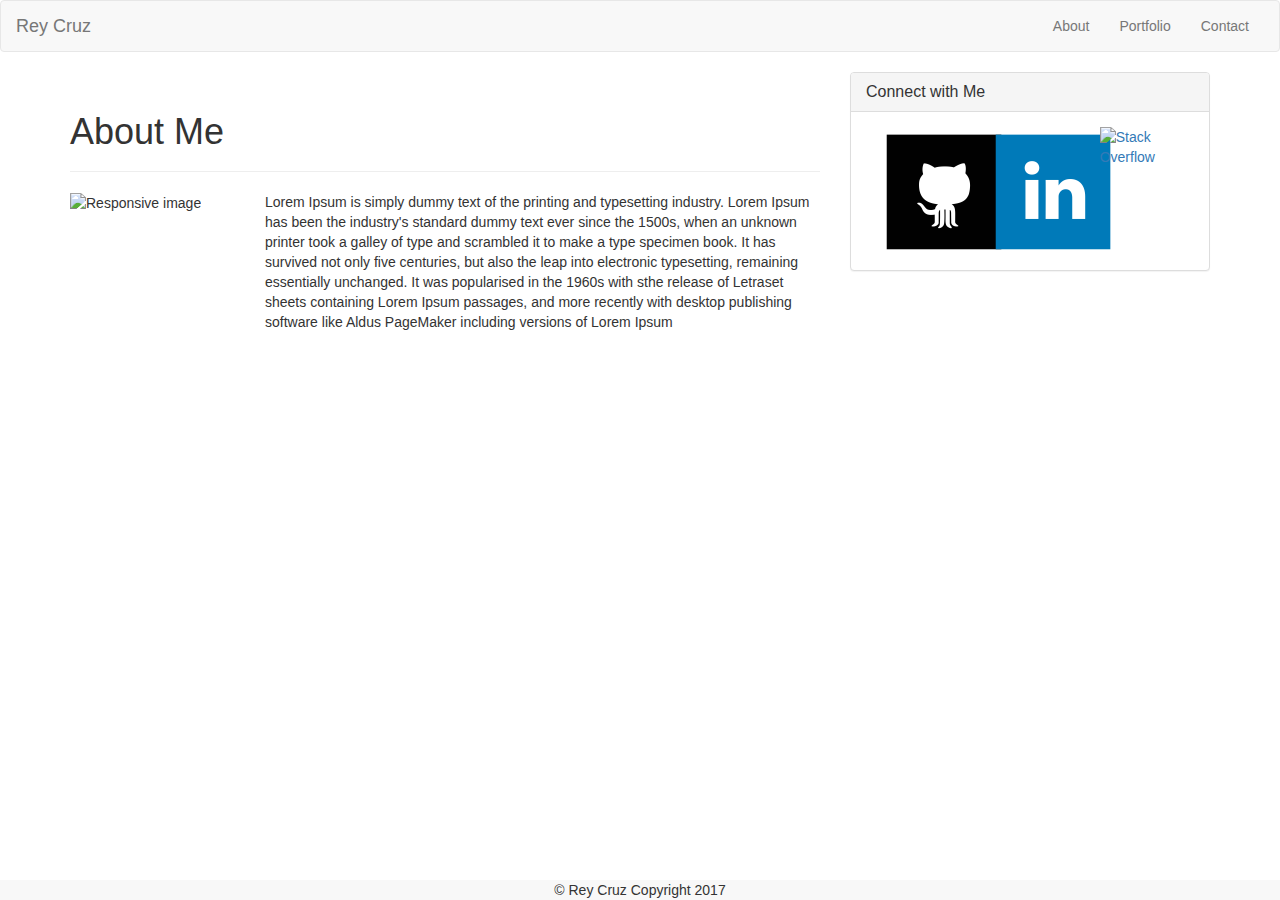
==== Bootstrap-Portfolio/index.html @ 9186346b "Add files via upload" ====
<!DOCTYPE html>
<html>

<head>
    <title>Rey Adam's Bootstrap Portfolio</title>

    <!-- Latest compiled and minified CSS -->
    <link rel="stylesheet" href="https://maxcdn.bootstrapcdn.com/bootstrap/3.3.7/css/bootstrap.min.css" integrity="sha384-BVYiiSIFeK1dGmJRAkycuHAHRg32OmUcww7on3RYdg4Va+PmSTsz/K68vbdEjh4u" crossorigin="anonymous">

    <!-- CSS internal link -->
    <link rel="stylesheet" type="text/css" href="assets/css/style.css">

</head>

<body>
    <!-- Nav Bar Bootstrap -->
    <nav class="navbar navbar-default">
        <div class="container-fluid">
            <!-- Brand and toggle get grouped for better mobile display -->
            <div class="navbar-header">
                <button type="button" class="navbar-toggle collapsed" data-toggle="collapse" data-target="#bs-example-navbar-collapse-1" aria-expanded="false">
                    <span class="sr-only">Toggle navigation</span>
                    <span class="icon-bar"></span>
                    <span class="icon-bar"></span>
                    <span class="icon-bar"></span>
                </button>
                <a class="navbar-brand" href="#">Rey Cruz</a>
            </div>
            <!-- Collect the nav links, forms, and other content for toggling -->
            <div class="collapse navbar-collapse" id="bs-example-navbar-collapse-1">
                <ul class="nav navbar-nav navbar-right">
                    <li><a href="index.html">About</a></li>
                    <li><a href="portfolio.html">Portfolio</a></li>
                    <li><a href="contact.html">Contact</a></li>
                </ul>
            </div>
            <!-- /.navbar-collapse -->
        </div>
        <!-- /.container-fluid -->
    </nav>

    <!-- About me & Sidebar section -->
         <!--Container for the whole content -->
    <div class="container">
        <div class="row">
            <div class="col-md-8">
                <div class="page-header">
                    <h1>About Me</h1>
                </div>
                <div class="row">
                    <div class="col-sm-3">
                        <img src="assets/images/profpic.jpg" class="img-fluid" alt="Responsive image">
                    </div>
                    <div class="col-sm-9">
                        <div class="caption">
                            <p>Lorem Ipsum is simply dummy text of the printing and typesetting industry. Lorem Ipsum has been the industry's standard dummy text ever since the 1500s, when an unknown printer took a galley of type and scrambled it to make a type specimen book. It has survived not only five centuries, but also the leap into electronic typesetting, remaining essentially unchanged. It was popularised in the 1960s with sthe release of Letraset sheets containing Lorem Ipsum passages, and more recently with desktop publishing software like Aldus PageMaker including versions of Lorem Ipsum</p>
                        </div>
                    </div>
                </div>
            </div>

            <!-- Contact with me section -->
            <div class="col-md-4">
                <div class="panel panel-default">
                    <div class="panel-heading">
                        <h3 class="panel-title">Connect with Me</h3>
                    </div>
                    <div class="panel-body">
                        <div class="col-sm-4">
                             <a href="https://github.com/rey-adam" target="_blank"><img src="assets/images/github_square_black-128.png" class="social" alt="GitHub" /></a>
                        </div>
                        <div class="col-sm-4">
                            <a href="https://www.linkedin.com/in/reyadamcruz" target="_blank"><img src="assets/images/linkedin_square_color-128.png" class="social" alt="LinkedIn" /></a>
                        </div>
                        <div class="col-sm-4">
                             <a href="https://stackoverflow.com/users/8571693/r-cruz" target="_blank"><img src="assets/images/stackoverflow128.png" class="social" alt="Stack Overflow" /></a>
                        </div>
                    </div>
                </div>
            </div>
            <footer class="navbar-default navbar-fixed-bottom">
                <div class="text-center">
                    <span>&copy; Rey Cruz Copyright 2017</span>
                </div>
            </footer>
        </div>
    </div>
</html>
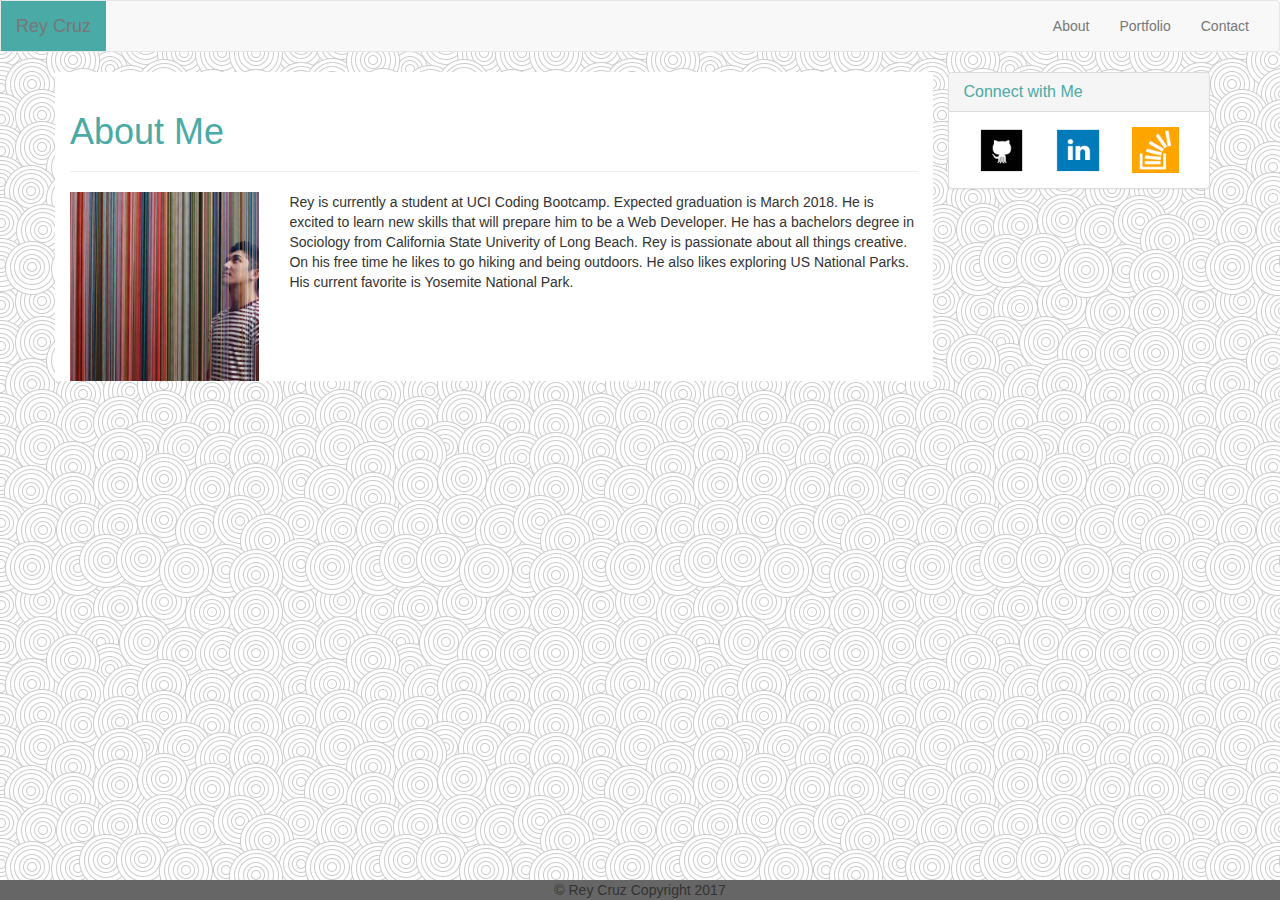
==== commit 4ed32b3e: "Add files via upload" ====
--- a/Bootstrap-Portfolio/index.html
+++ b/Bootstrap-Portfolio/index.html
@@ -43,37 +43,37 @@
          <!--Container for the whole content -->
     <div class="container">
         <div class="row">
-            <div class="col-md-8">
+            <div class="col-xs-12 col-md-9" id="main-content">
                 <div class="page-header">
                     <h1>About Me</h1>
                 </div>
                 <div class="row">
                     <div class="col-sm-3">
-                        <img src="assets/images/profpic.jpg" class="img-fluid" alt="Responsive image">
+                        <img src="assets/images/profpic.jpg" class="img-responsive" alt="Responsive image">
                     </div>
                     <div class="col-sm-9">
                         <div class="caption">
-                            <p>Lorem Ipsum is simply dummy text of the printing and typesetting industry. Lorem Ipsum has been the industry's standard dummy text ever since the 1500s, when an unknown printer took a galley of type and scrambled it to make a type specimen book. It has survived not only five centuries, but also the leap into electronic typesetting, remaining essentially unchanged. It was popularised in the 1960s with sthe release of Letraset sheets containing Lorem Ipsum passages, and more recently with desktop publishing software like Aldus PageMaker including versions of Lorem Ipsum</p>
+                            <p>Rey is currently a student at UCI Coding Bootcamp. Expected graduation is March 2018. He is excited to learn new skills that will prepare him to be a Web Developer. He has a bachelors degree in Sociology from California State Univerity of Long Beach. Rey is passionate about all things creative. On his free time he likes to go hiking and being outdoors. He also likes exploring US National Parks. His current favorite is Yosemite National Park.</p>
                         </div>
                     </div>
                 </div>
             </div>
 
             <!-- Contact with me section -->
-            <div class="col-md-4">
+            <div class="col-xs-12 col-md-3">
                 <div class="panel panel-default">
                     <div class="panel-heading">
                         <h3 class="panel-title">Connect with Me</h3>
                     </div>
                     <div class="panel-body">
-                        <div class="col-sm-4">
-                             <a href="https://github.com/rey-adam" target="_blank"><img src="assets/images/github_square_black-128.png" class="social" alt="GitHub" /></a>
+                        <div class="col-xs-4 col-sm-4">
+                             <a href="https://github.com/rey-adam" target="_blank"><img src="assets/images/github_square_black-128.png" class="img-responsive" class="social" alt="GitHub" /></a>
                         </div>
-                        <div class="col-sm-4">
-                            <a href="https://www.linkedin.com/in/reyadamcruz" target="_blank"><img src="assets/images/linkedin_square_color-128.png" class="social" alt="LinkedIn" /></a>
+                        <div class="col-xs-4 col-sm-4">
+                            <a href="https://www.linkedin.com/in/reyadamcruz" target="_blank"><img src="assets/images/linkedin_square_color-128.png" class="img-responsive" class="social" alt="LinkedIn" /></a>
                         </div>
-                        <div class="col-sm-4">
-                             <a href="https://stackoverflow.com/users/8571693/r-cruz" target="_blank"><img src="assets/images/stackoverflow128.png" class="social" alt="Stack Overflow" /></a>
+                        <div class="col-xs-4 col-sm-4">
+                             <a href="https://stackoverflow.com/users/8571693/r-cruz" target="_blank"><img src="assets/images/stackoverflow.png" class="img-responsive" class="social" alt="Stack Overflow" /></a>
                         </div>
                     </div>
                 </div>
--- a/Bootstrap-Portfolio/assets/css/style.css
+++ b/Bootstrap-Portfolio/assets/css/style.css
@@ -0,0 +1,67 @@
+body {
+	background-image: url("../images/swirl_pattern.png");
+}
+
+.navbar-brand {
+	background-color: #4aaaa5;
+	color: green;
+}
+
+#main-content {
+	background-color: #ffffff;
+}
+
+h1 {
+	color: #4aaaa5;
+}
+
+.panel-title {
+	color: #4aaaa5;
+}
+
+
+/* footer */
+.text-center {
+	background-color: #666666;
+}
+
+
+
+/* portfolio page */
+
+#work {
+    position: relative;
+    float: left;
+    width: 274px;
+    margin: 20px 0 25px;
+    overflow: auto;
+}
+
+
+#work img {
+    width: 100%;
+    border: 0 none;
+    opacity: 0.8;
+}
+
+#work h3 {
+    position: absolute;
+    bottom: 20px;
+    width: 89%;
+    padding: 15px;
+    margin-bottom: 0;
+    font-weight: 300;
+    line-height: 30px;
+    color: #fff;
+    text-align: center;
+    background: #4aaaa5;
+    border-bottom: 0;
+}
+
+
+/* media queries */
+
+@media screen and (max-width: 980px) {
+
+}
+
